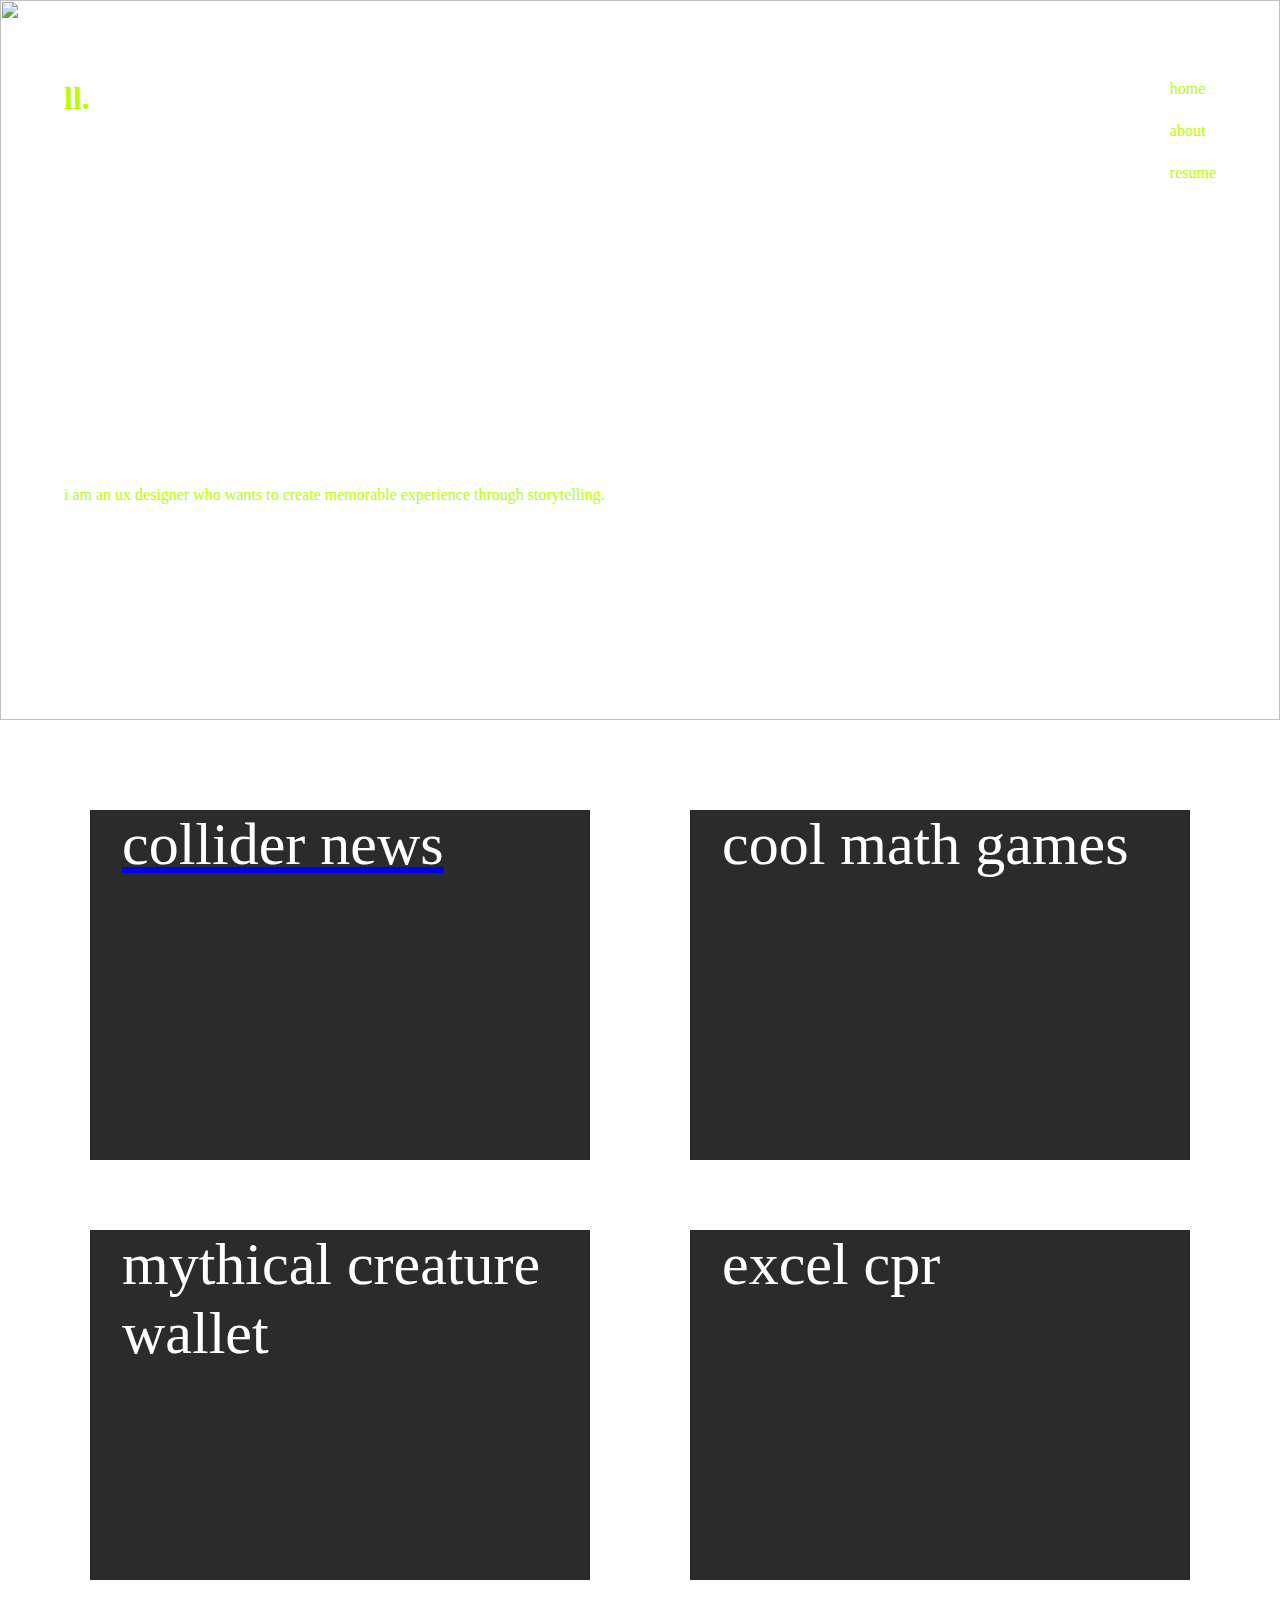
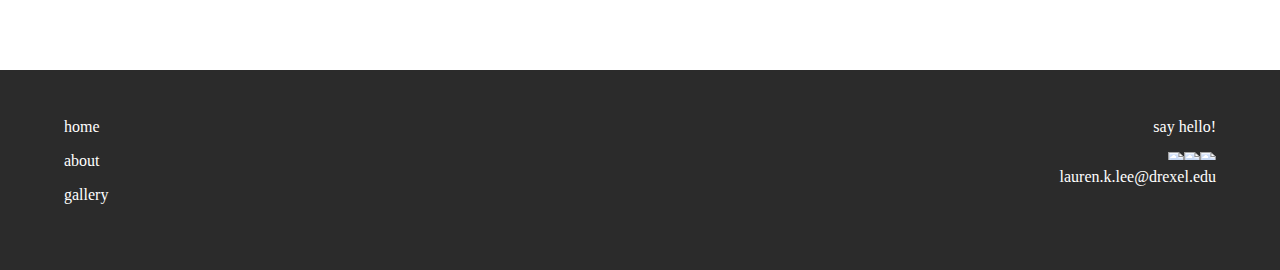
==== index.html @ da5fd1c1 "start menu pages" ====
<!DOCTYPE html>
<html lang="en">
<head>
    <meta charset="UTF-8">
    <meta http-equiv="X-UA-Compatible" content="IE=edge">
    <meta name="viewport" content="width=device-width, initial-scale=1.0">
    <title> IDM 222 Portfolio | Lauren Lee</title>
    <link rel="stylesheet" href="style.css"/>
</head>

<body class="entire">
<img src="images/backgroundimg2.jpg" class="background-img"/>
    <div class="wrapper">
        <div class="top__container">
            <header class="header">
                <h1 class="logo"> <a href="index.html" class="logo--decoration"> ll. </a> </h1>
                    <menu class="menu">
                        <nav class="nav">
                            <ul class="nav__list">
                                <li class="nav__list-item"> <a href="index.html" class="nav__list-item--color ">home</a></li>
                                <li class="nav__list-item"><a href="about.html" class="nav__list-item--color">about</a> </li>
                                <li class="nav__list-item"><a href="resume.html" class="nav__list-item--color">resume</a></li>
                            </ul>
                        </nav>
                    </menu> 
            </header>
            <div class="intro">
                <h1 class="intro__title"> hi, i'm lauren</h1>
                <p class="intro__about"> 
                    i am an ux designer who wants to create memorable experience through storytelling.
                </p>
            </div>
        </div>
        <main>
            <div class="project">
                <ul class="project__list">
                    <li class="project__list-items">
                        <div class="project__list--hover">
                            <a href="collider.html" class="project__list-items--link">
                           <p class="project__list-text">collider news </p> 
                        </a>
                        </div>
                    </li>
                    <li class="project__list-items">
                        <a class="project__list-items--link">
                            <p class="project__list-text">cool math games</p> 
                        </a>
                    </li>
                    <li class="project__list-items">
                        <a class="project__list-items--link">
                            <p class="project__list-text">mythical creature wallet</p> 
                        </a>
                    </li>
                    <li class="project__list-items">
                        <a class="project__list-items--link">
                            <p class="project__list-text">excel cpr</p> 
                        </a>
                    </li>
                </ul>
            </div>
        </main>
    </div>
    <footer>
        <div class="footer__menu">
            <nav class="footer__nav">
                <ul class="footer__nav-list">
                    <li class="footer__list-item footer__nav-list-item"> home</li>
                    <li class="footer__list-item footer__nav-list-item"> about </li>
                    <li class="footer__list-item footer__nav-list-item">gallery</li>
                </ul>
            </nav>
        </div>
        <div class="footer__contact">
            <p class="footer__contact--text footer__hello">Say Hello!</p>
            <ul class="footer__social">
                <li class="footer__list-item footer__list-item-social"><a href="https://instagram.com/laurensfridge" target="_blank" class="social__list-item"><img src="images/icons/instagram.png" class="social__img--size"/> </a></li>
                <li class="footer__list-item footer__list-item-social"><a href="https://tinyurl.com/leelauryoutube" target="_blank" class="social__list-item"> <img src="images/icons/youtube.png" class="social__img--size"/> </a></li>
                <li class="footer__list-item footer__list-item-social"><a href="https://linkedin.com/in/leelaur" target="_blank" class="social__list-item"><img src="images/icons/linkedin.png" class="social__img--size"/></a></li>
            </ul>
            <p class="footer__contact--text"> 
                <a href="mailto:lauren.k.lee@drexel.edu" class="footer__contact--mail">
                  lauren.k.lee@drexel.edu  
                </a> 
            </p>
        </div>
    </footer>
    
</body>
</html>
---- style.css ----
* {
    border: none; 
    box-sizing: border-box;
    margin: 0;
    padding: 0;
    font-family: 'Sora';
    text-transform: lowercase;
}

:root {
    --green: #BAFC00;
    --white: #fff;
    --off-black: #2B2B2B;
    --black: #000;
}

@font-face {
    font-family: 'Sora';
    src: url('fonts/Sora-Regular.woff2') format('woff2'),
        url('fonts/Sora-Regular.woff') format('woff');
    font-weight: normal;
    font-style: normal;
    font-display: swap;
}
@font-face {
    font-family: 'Sora-Bold';
    src: url('fonts/Sora-Bold.woff2') format('woff2'),
        url('fonts/Sora-Bold.woff') format('woff');
    font-weight: bold;
    font-style: normal;
    font-display: swap;
}
@font-face {
    font-family: 'Sora-Medium';
    src: url('fonts/Sora-Medium.woff2') format('woff2'),
        url('fonts/Sora-Medium.woff') format('woff');
    font-weight: 600;
    font-style: normal;
    font-display: swap;
}

.wrapper {
padding: 5rem 5%;
}



/*Everything on the top*/
.background-img {
    width: 100%;
    position: absolute;
    z-index: -100;
    object-fit: cover;
    height:80vh;
}


.top__container {
    display: flex;
    flex-direction: column;
   width: 100%;
   height: 100%;
   color: var(--green);
}

.logo--decoration{ 
    text-decoration: none;
    color:var(--green);
}
/* header= menu,ll.*/
.header { 
    display: flex; 
    width: 100%;
    align-items:flex-start;
    justify-content: space-between;
    
}

.nav__list-item{
    list-style: none;
    padding-bottom: 1.5rem;
}

.nav__list-item--color {
    color: var(--green);
    text-decoration: none;
}


/*hello my name is...*/
.intro {
    display: flex;
    flex-direction: column;
    align-items: flex-start;
    height: 60vh;
    justify-content: center;

}

.intro__title {
    color: white;
}


/*projects*/
.project {
    display: flex;
    justify-content: center;
    margin-top: 2rem;
}

.project__list {
    list-style-type: none;
    display: grid;
    grid-template-columns:500px 500px;
    grid-template-rows: auto auto;
    gap: 10%;
    justify-content: center;
    margin-top: 2rem;
    margin-bottom: 5rem;
    text-decoration: none;
    
}

.project__list-items :hover {
    color: var(--green);
}
.project__list-items {
    display: grid;
    justify-content: flex-start;
    background-color: var(--off-black);
    padding: 0 2rem;
    height:350px;
    width: 100%;
}


.project__list-text {
    /* padding: 1rem 0 0 1rem; */
    color: var(--white);
    font-size: 60px;
    font-family: 'Sora-Bold';
}
@media screen and (max-width: 1100px) {
    .project__list {
        display: flex;
        flex-direction: column;
        gap: 3rem ; 
    }
}
.project__list-item--link {
    width: 100%;
    height:100%
}

.project__heading {
    padding-top: 2rem;
    display: flex;
    flex-direction: column;
    align-items: center;
    justify-content: flex-start;
    text-align: center;
    height: 20vh;
}

.project__heading-img {
    width: 100%;
    position: absolute;
    z-index: -100;
    object-fit: cover;
    filter: grayscale(0.80);
    height: 40vh;

}
/*footer*/
main {
    min-height: 70vh;
  }

footer {
    background-color: var(--off-black);
    display:flex;
    width: 100%;
    height:200px;
    align-items:flex-start;
    justify-content: space-between;
    padding: 3rem 5%;
}

.footer__list-item {
    color: var(--white);
    list-style: none;
}

.footer__nav-list-item {
    padding-bottom:1rem;
}
.footer__contact {
    display: flex;
    flex-direction: column;
   justify-items: flex-end; 
}

.footer__social{
    display: flex;
    flex-direction: row;
   justify-items: center;
   justify-content: flex-end;
}

.social__img--size {
    height: 50%;
}
.social__list-item {
    color: var(--green);
    text-decoration: none;
    display: flex;
    justify-content: flex-end;
}
.footer__list-item-social {
    display: flex;
    justify-content: flex-end;
    color: var(--white);
    list-style: none;
}

.footer__contact--text { 
    color: var(--white);
    align-self: flex-end;
}

.footer__contact--mail { 
    color: var(--white);
    text-decoration: none;
}

.footer__contact--mail:hover { 
    color: var(--green);
    text-decoration: underline;
}
.footer__hello {
    margin-bottom: 1rem;
    size: 10px;
}
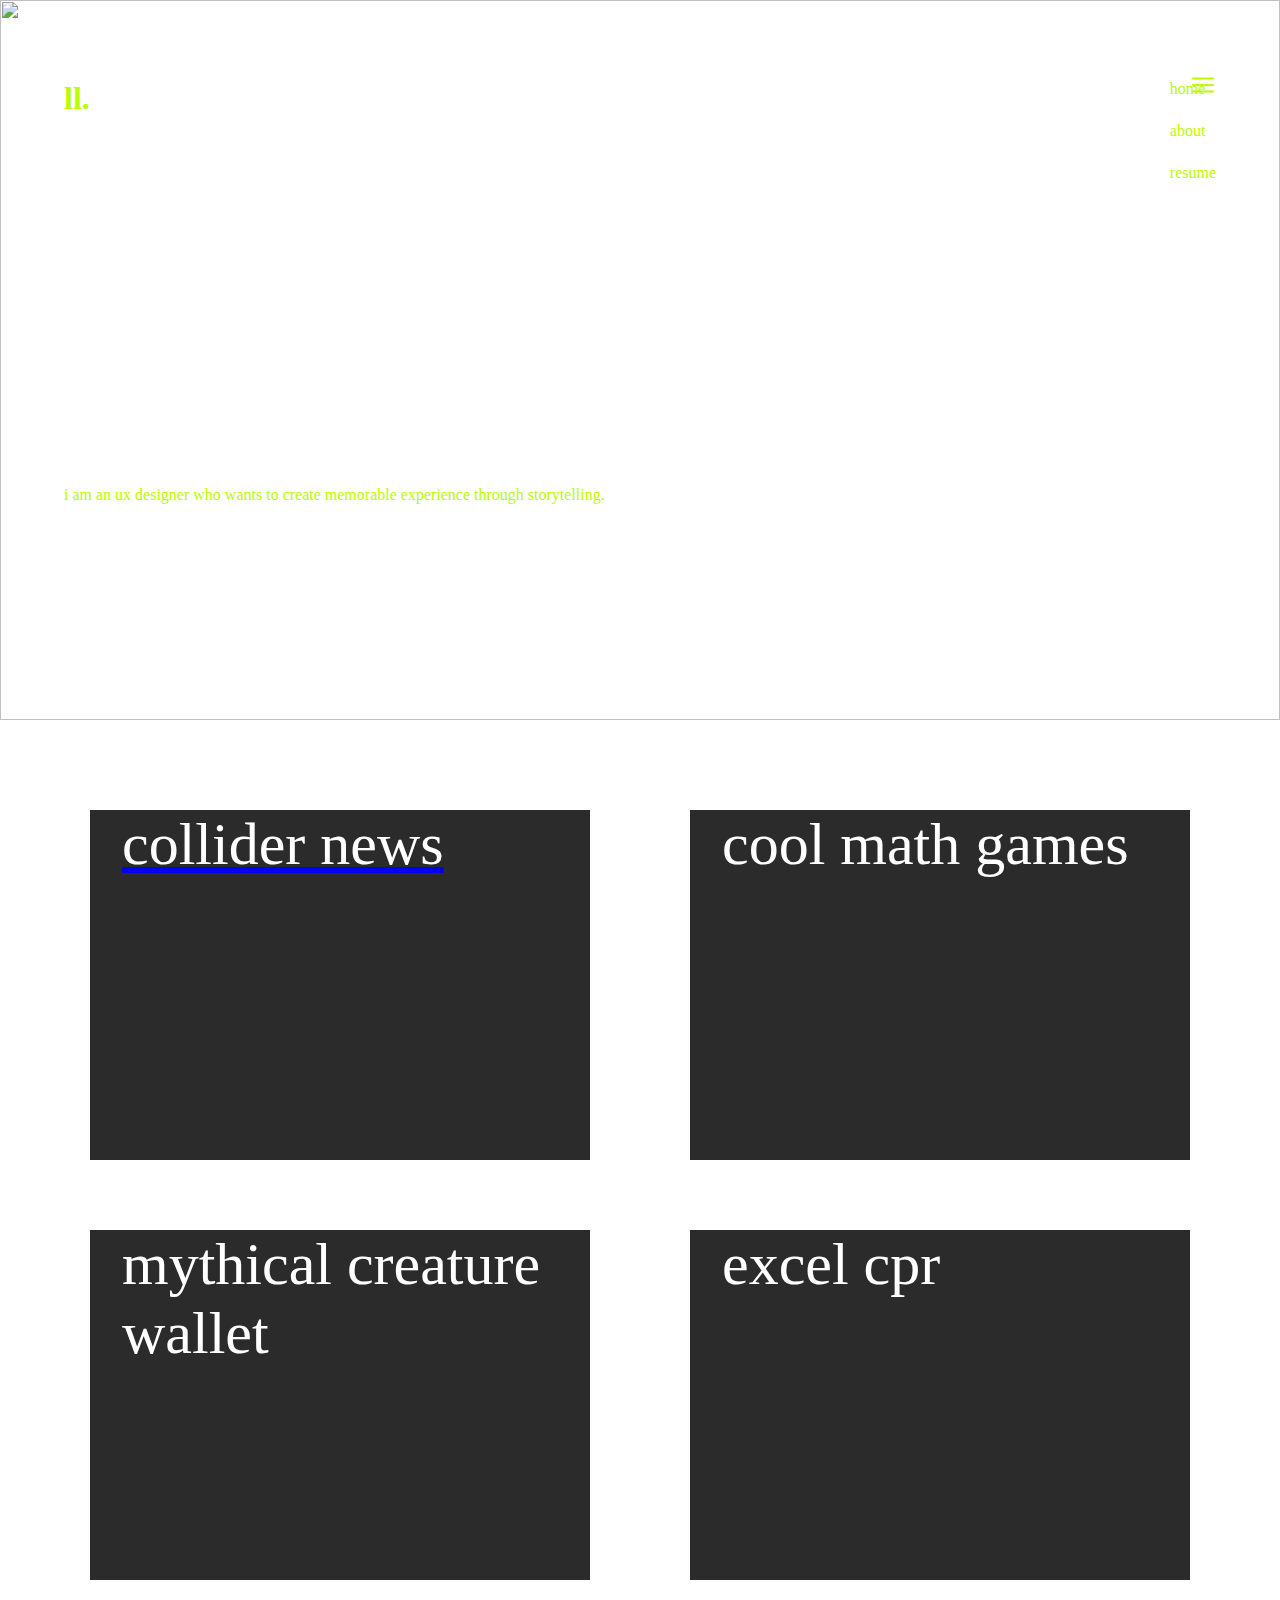
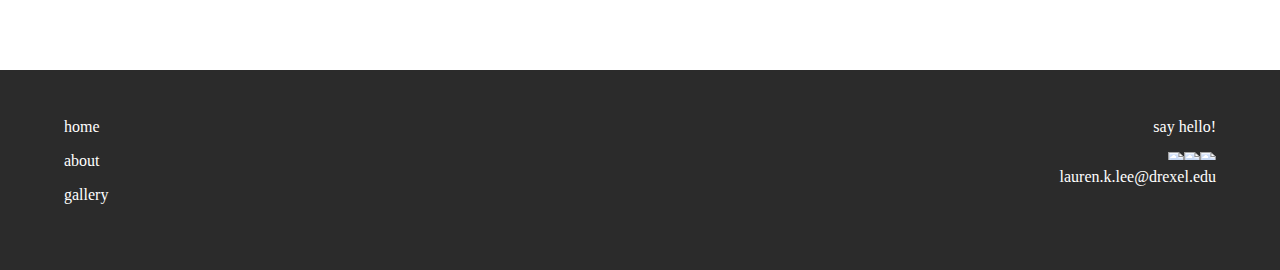
==== commit 6c74c21f: "mobile menu" ====
--- a/index.html
+++ b/index.html
@@ -60,6 +60,18 @@
             </div>
         </main>
     </div>
+    <!--mobile menu-->
+    <div class= "mobile-menu">
+        <img alt="svgImg" src="[data-uri]" class="mobile-menu__icon mobile-menu__icon--open" id="hamburger-open"/>
+        <img alt="svgImg" src="[data-uri]" class="mobile-menu__icon mobile-menu__icon--close" id="hamburger-close"/>
+        <nav class="mobile-nav" id="menu">
+            <ul class="mobile-nav__list">
+                <li class="mobile-nav__list-item"> <a href="index.html" class="nav__list-item--color">home</a></li>
+                <li class="mobile-nav__list-item"><a href="about.html" class="nav__list-item--color">about</a> </li>
+                <li class="mobile-nav__list-item"><a href="resume.html" class="nav__list-item--color">resume</a></li>
+            </ul>
+        </nav>
+    </div>
     <footer>
         <div class="footer__menu">
             <nav class="footer__nav">
@@ -84,6 +96,25 @@
             </p>
         </div>
     </footer>
+</body>
+<script>
+    const openMenu = document.getElementById('hamburger-open');
+    const closedMenu = document.getElementById ('hamburger-close');
+    const menu = document.getElementById('menu');
     
-</body>
+    menu.style.display = 'none';
+    closedMenu.style.display='none';
+
+    openMenu.addEventListener ('click', function () {
+        menu.style.display = 'block';
+        closedMenu.style.display = 'block';
+        openMenu.style.display= 'none';
+    });
+
+    closedMenu.addEventListener ('click', function () {
+        openMenu.style.display= 'block';
+        menu.style.display = 'none';
+    closedMenu.style.display='none';
+    });
+</script>
 </html>--- a/style.css
+++ b/style.css
@@ -85,6 +85,44 @@
     color: var(--green);
     text-decoration: none;
 }
+/*mobile menu navigation*/
+.mobile-menu {
+    display: flex;
+    justify-content: center;
+}
+.mobile-menu__icon--open, .mobile-menu__icon--close  {
+    position: absolute; 
+    top: 0;
+    right: 0;
+    padding: 4.5rem 5% 0 0;
+    width: 90px;
+}
+
+
+/* .mobile-nav{
+    align-items: flex-start;
+} */
+
+.mobile-nav__list {
+    text-align: center;
+   
+}
+
+.mobile-nav__list-item {
+    list-style: none;
+    font-size: 48pt;
+    line-height: 1.5;
+    padding: 10rem 1rem 0;
+}
+
+@media screen and (max-width: 1100px) {
+    .mobile-menu__icon {
+        opacity: 100;
+    }
+    .nav__list-item {
+        opacity: 0;
+    }
+}
 
 
 /*hello my name is...*/
@@ -122,9 +160,7 @@
     
 }
 
-.project__list-items :hover {
-    color: var(--green);
-}
+
 .project__list-items {
     display: grid;
     justify-content: flex-start;
@@ -141,6 +177,10 @@
     font-size: 60px;
     font-family: 'Sora-Bold';
 }
+
+.project__list-items:hover .project__list-text {
+    color: var(--green);
+}
 @media screen and (max-width: 1100px) {
     .project__list {
         display: flex;
@@ -148,6 +188,20 @@
         gap: 3rem ; 
     }
 }
+
+/* 320px -- projects */
+@media screen and (max-width: 320px) {
+    .project__list-items {
+        width: 300px;
+        display: flex;
+        justify-content: center;
+        padding:0 10px;
+    }
+    /* .project__list-text {
+        align-content: center;
+    } */
+    
+}
 .project__list-item--link {
     width: 100%;
     height:100%
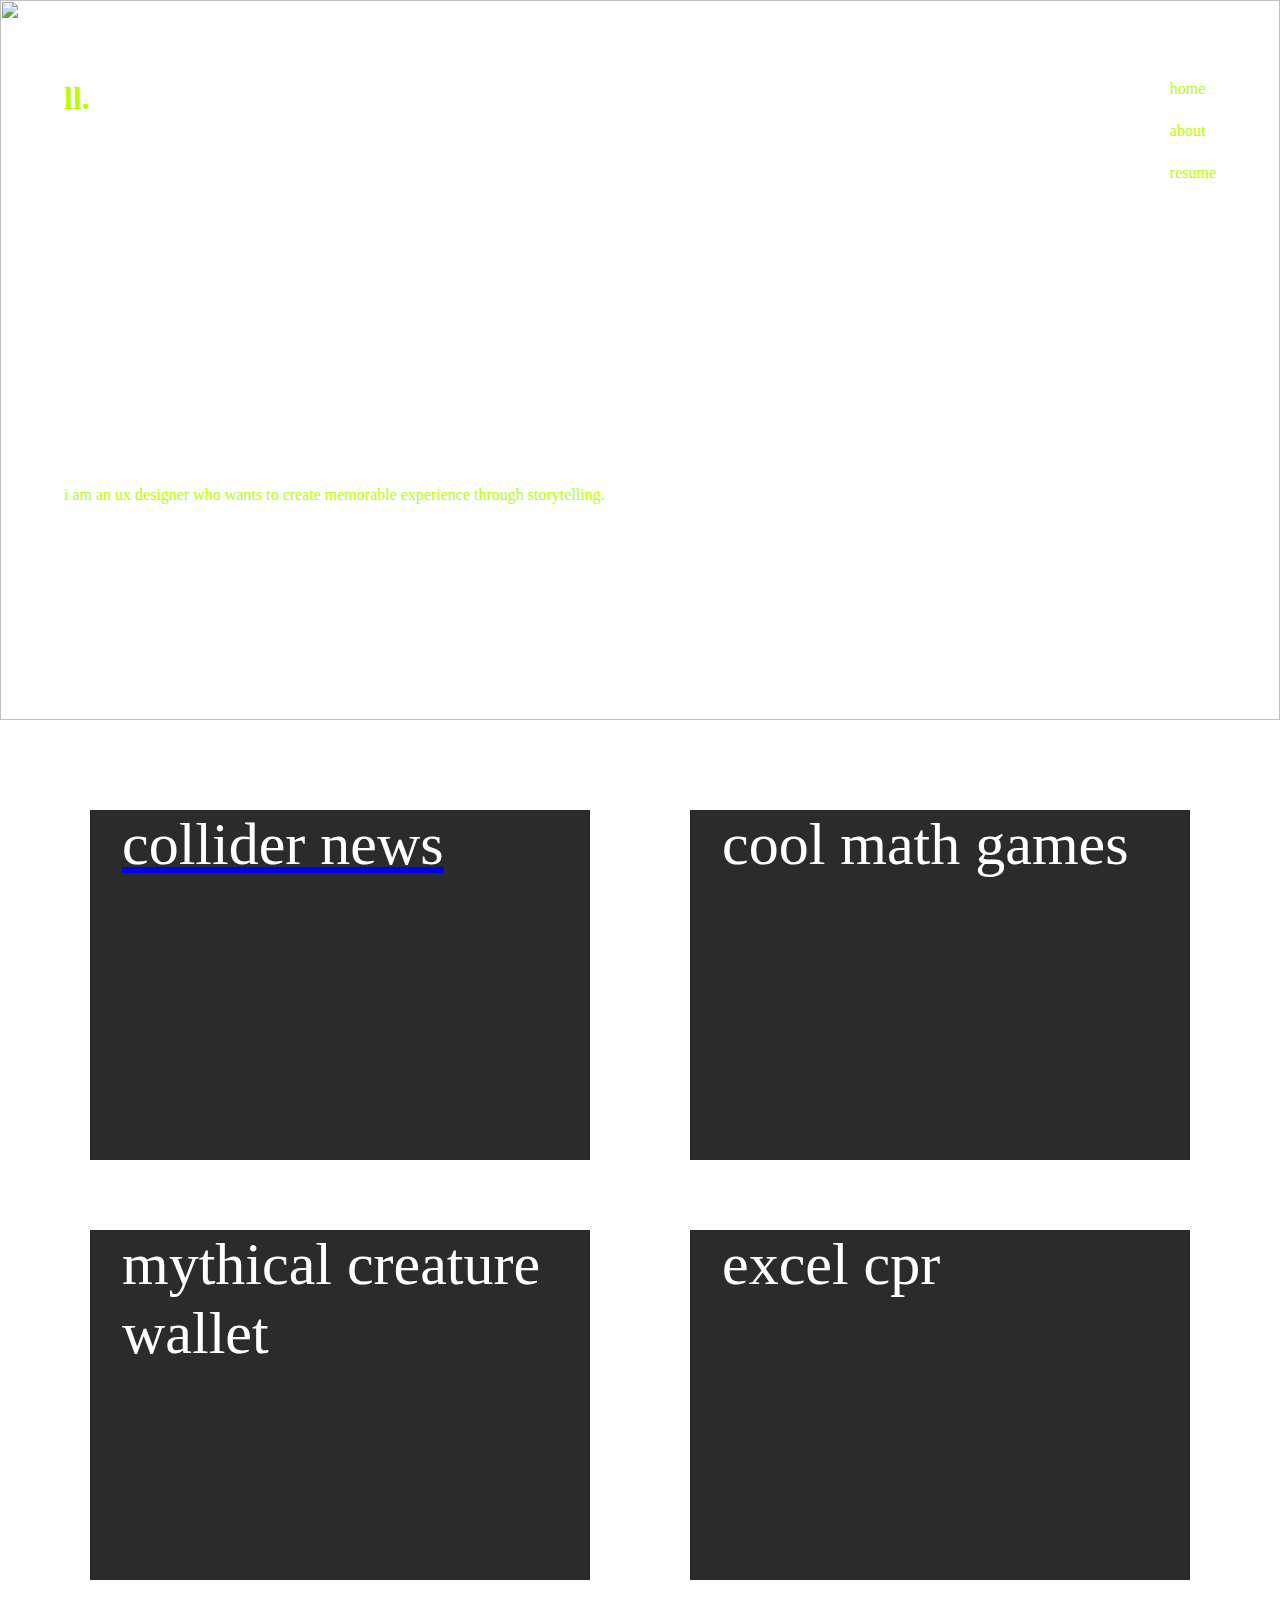
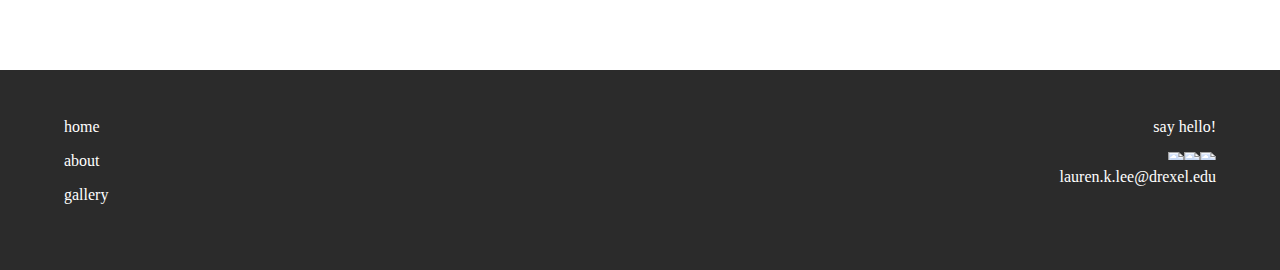
==== commit 3377681c: ":rewind:" ====
--- a/index.html
+++ b/index.html
@@ -60,18 +60,6 @@
             </div>
         </main>
     </div>
-    <!--mobile menu-->
-    <div class= "mobile-menu">
-        <img alt="svgImg" src="[data-uri]" class="mobile-menu__icon mobile-menu__icon--open" id="hamburger-open"/>
-        <img alt="svgImg" src="[data-uri]" class="mobile-menu__icon mobile-menu__icon--close" id="hamburger-close"/>
-        <nav class="mobile-nav" id="menu">
-            <ul class="mobile-nav__list">
-                <li class="mobile-nav__list-item"> <a href="index.html" class="nav__list-item--color">home</a></li>
-                <li class="mobile-nav__list-item"><a href="about.html" class="nav__list-item--color">about</a> </li>
-                <li class="mobile-nav__list-item"><a href="resume.html" class="nav__list-item--color">resume</a></li>
-            </ul>
-        </nav>
-    </div>
     <footer>
         <div class="footer__menu">
             <nav class="footer__nav">
@@ -97,24 +85,5 @@
         </div>
     </footer>
 </body>
-<script>
-    const openMenu = document.getElementById('hamburger-open');
-    const closedMenu = document.getElementById ('hamburger-close');
-    const menu = document.getElementById('menu');
-    
-    menu.style.display = 'none';
-    closedMenu.style.display='none';
-
-    openMenu.addEventListener ('click', function () {
-        menu.style.display = 'block';
-        closedMenu.style.display = 'block';
-        openMenu.style.display= 'none';
-    });
-
-    closedMenu.addEventListener ('click', function () {
-        openMenu.style.display= 'block';
-        menu.style.display = 'none';
-    closedMenu.style.display='none';
-    });
-</script>
+<!-- <script src="main.js"></script> -->
 </html>--- a/style.css
+++ b/style.css
@@ -85,45 +85,6 @@
     color: var(--green);
     text-decoration: none;
 }
-/*mobile menu navigation*/
-.mobile-menu {
-    display: flex;
-    justify-content: center;
-}
-.mobile-menu__icon--open, .mobile-menu__icon--close  {
-    position: absolute; 
-    top: 0;
-    right: 0;
-    padding: 4.5rem 5% 0 0;
-    width: 90px;
-}
-
-
-/* .mobile-nav{
-    align-items: flex-start;
-} */
-
-.mobile-nav__list {
-    text-align: center;
-   
-}
-
-.mobile-nav__list-item {
-    list-style: none;
-    font-size: 48pt;
-    line-height: 1.5;
-    padding: 10rem 1rem 0;
-}
-
-@media screen and (max-width: 1100px) {
-    .mobile-menu__icon {
-        opacity: 100;
-    }
-    .nav__list-item {
-        opacity: 0;
-    }
-}
-
 
 /*hello my name is...*/
 .intro {
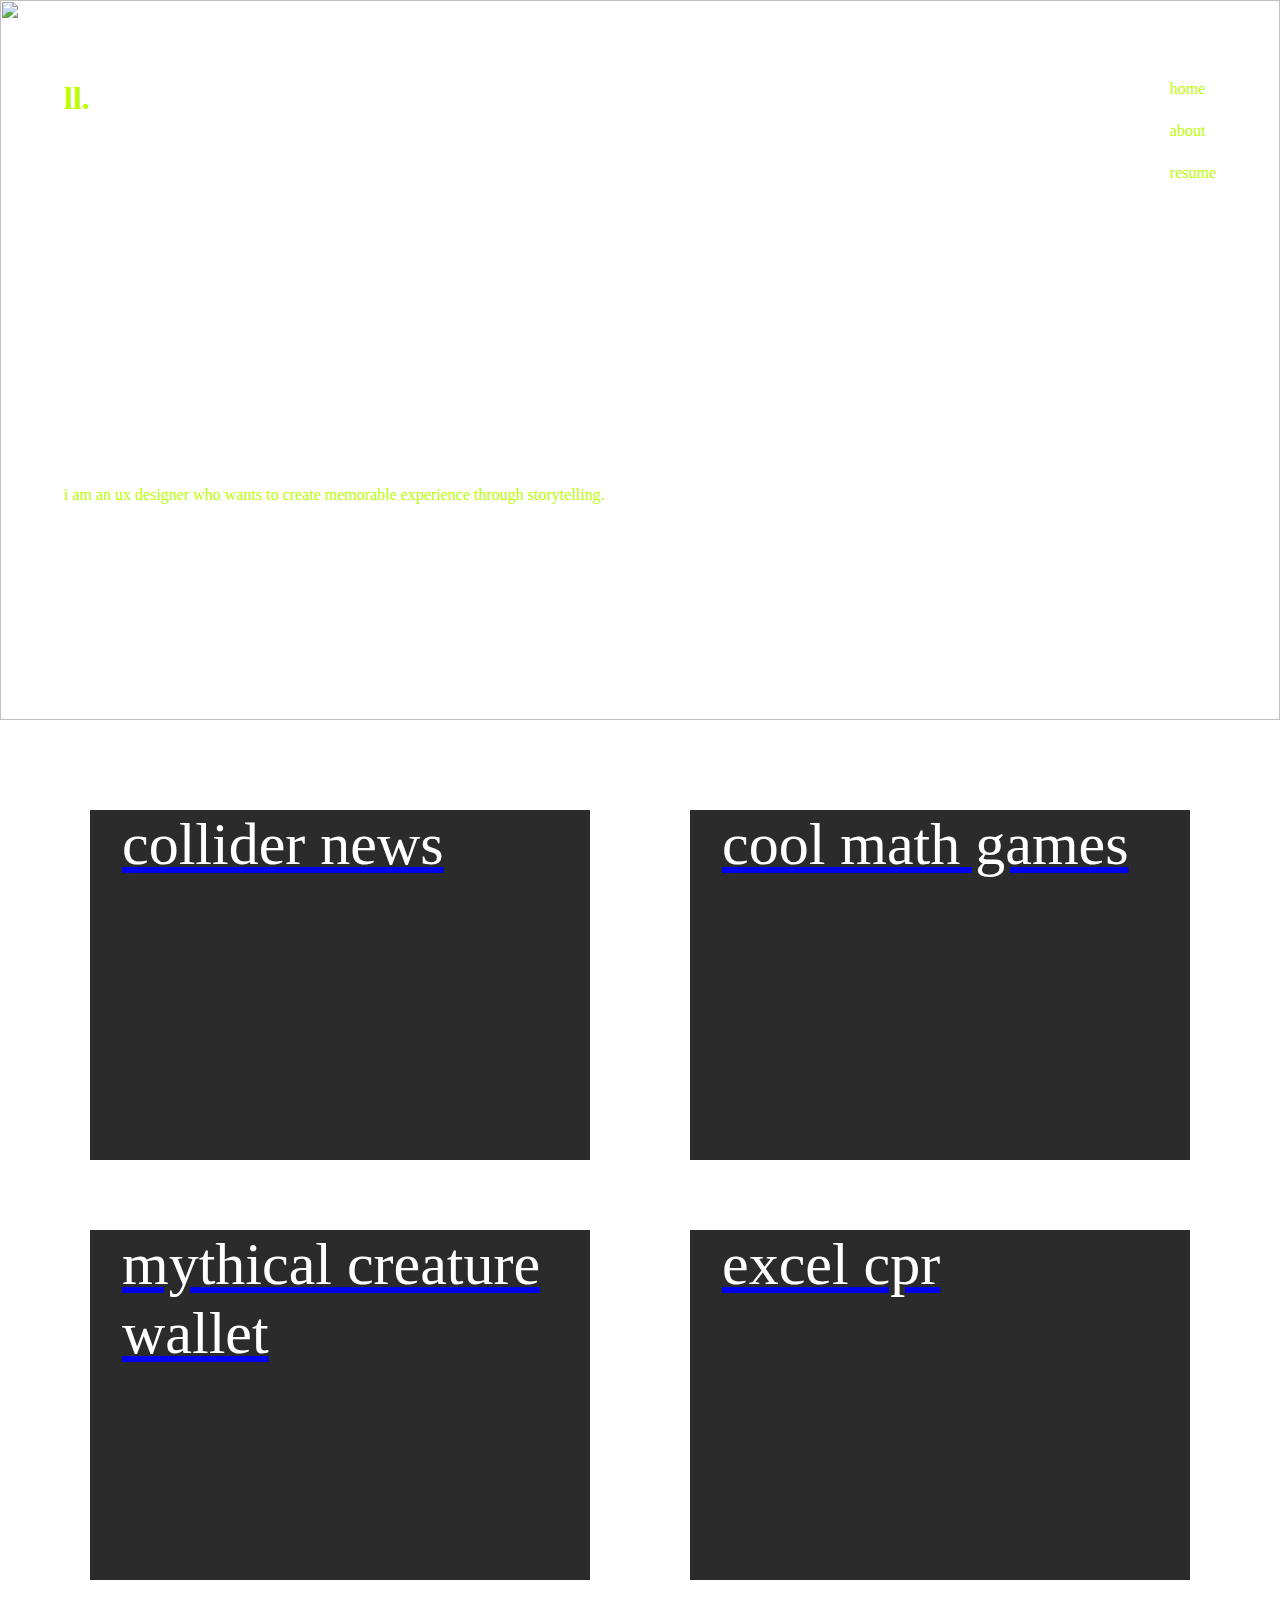
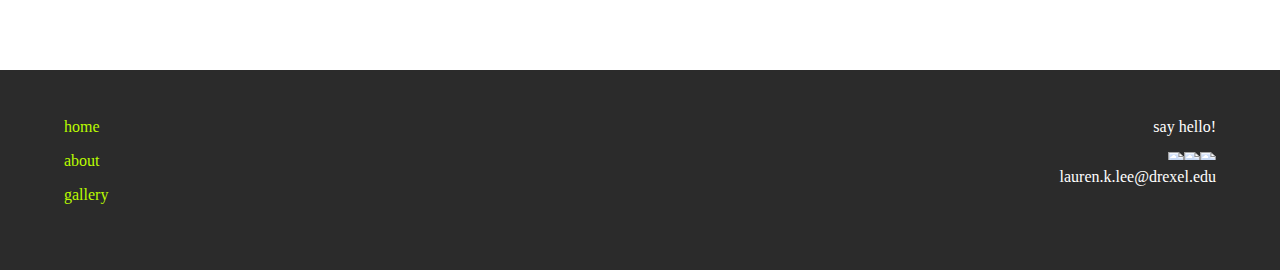
==== commit a1e576dd: "project pages" ====
--- a/index.html
+++ b/index.html
@@ -37,22 +37,22 @@
                     <li class="project__list-items">
                         <div class="project__list--hover">
                             <a href="collider.html" class="project__list-items--link">
-                           <p class="project__list-text">collider news </p> 
-                        </a>
+                                <p class="project__list-text">collider news </p> 
+                            </a>
                         </div>
                     </li>
                     <li class="project__list-items">
-                        <a class="project__list-items--link">
+                        <a href="coolmath.html" class="project__list-items--link">
                             <p class="project__list-text">cool math games</p> 
                         </a>
                     </li>
                     <li class="project__list-items">
-                        <a class="project__list-items--link">
+                        <a href="wallet.html" class="project__list-items--link">
                             <p class="project__list-text">mythical creature wallet</p> 
                         </a>
                     </li>
                     <li class="project__list-items">
-                        <a class="project__list-items--link">
+                        <a href="excel.html" class="project__list-items--link">
                             <p class="project__list-text">excel cpr</p> 
                         </a>
                     </li>
@@ -64,9 +64,9 @@
         <div class="footer__menu">
             <nav class="footer__nav">
                 <ul class="footer__nav-list">
-                    <li class="footer__list-item footer__nav-list-item"> home</li>
-                    <li class="footer__list-item footer__nav-list-item"> about </li>
-                    <li class="footer__list-item footer__nav-list-item">gallery</li>
+                    <li class="footer__list-item footer__nav-list-item"> <a href="index.html" class="nav__list-item--color ">home</a></li>
+                    <li class="footer__list-item footer__nav-list-item"> <a href="about.html" class="nav__list-item--color ">about</a> </li>
+                    <li class="footer__list-item footer__nav-list-item"><a href="gallery.html" class="nav__list-item--color ">gallery</a></li>
                 </ul>
             </nav>
         </div>
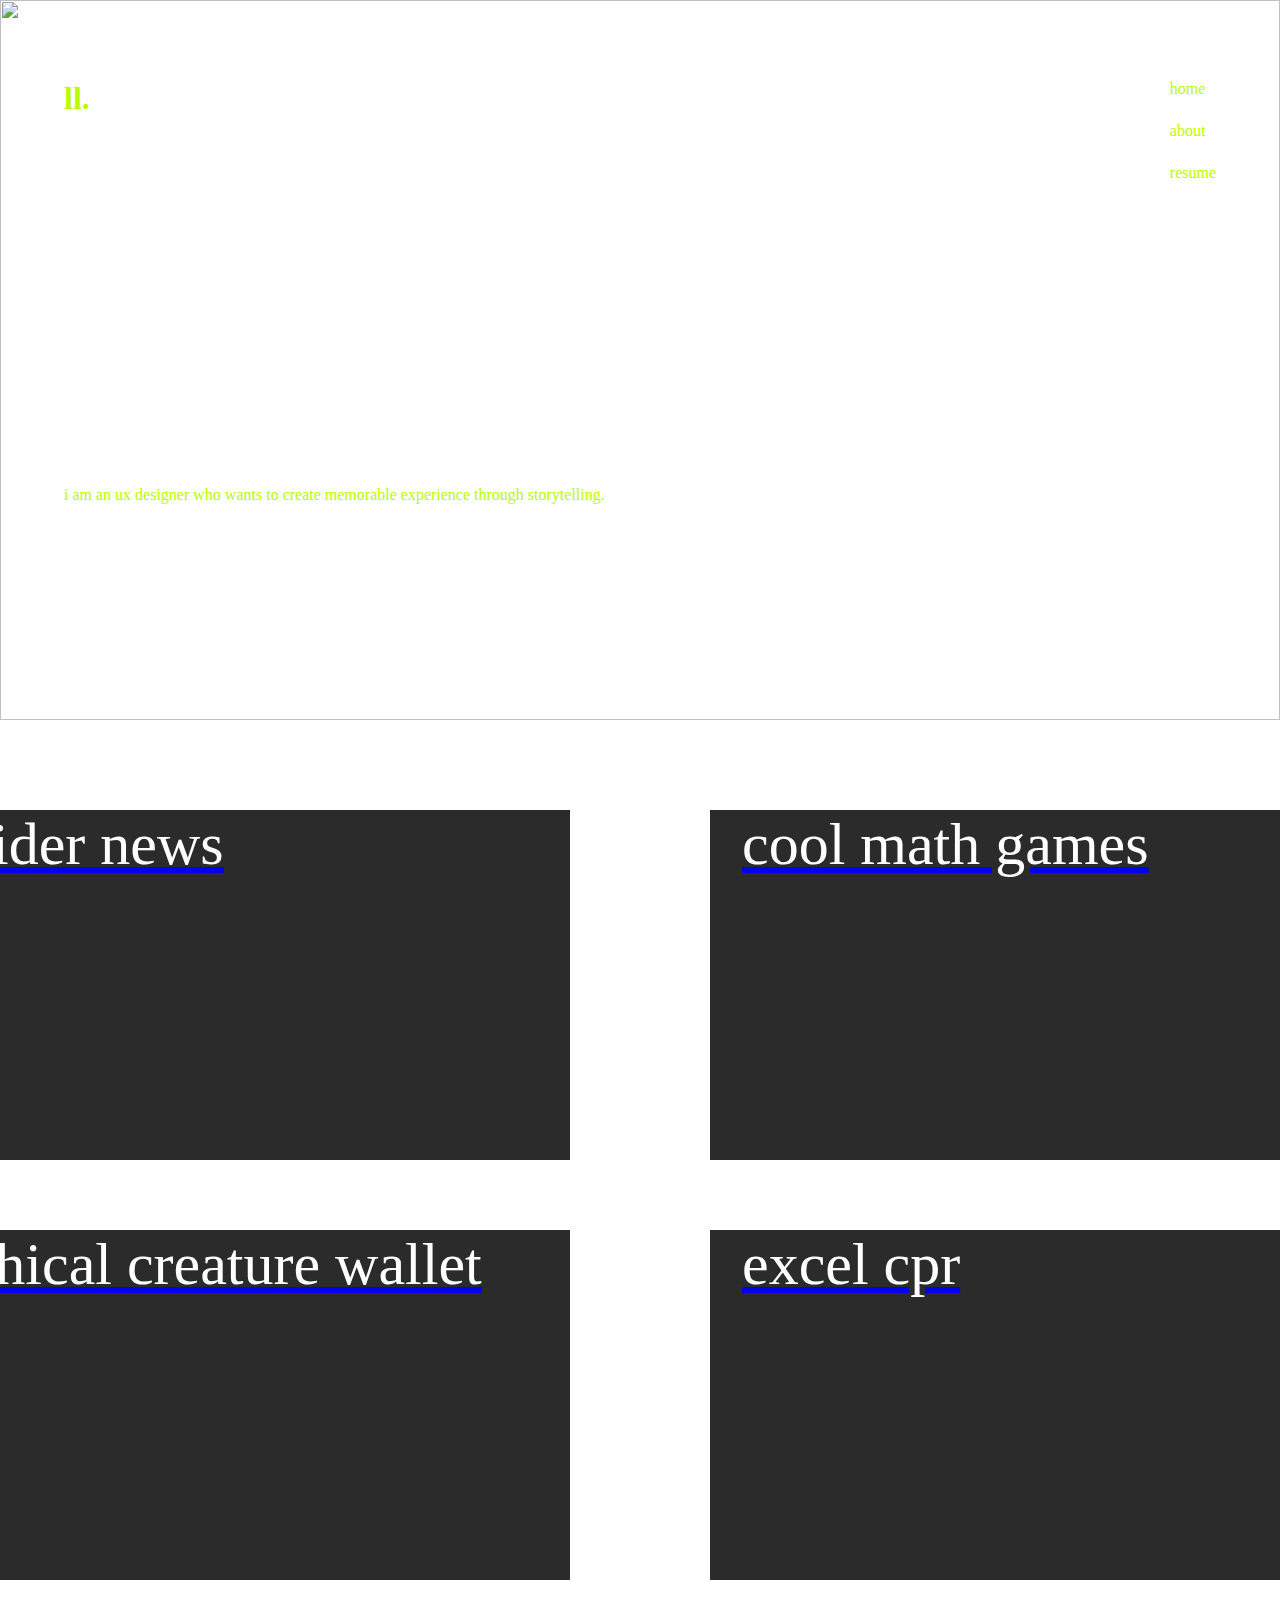
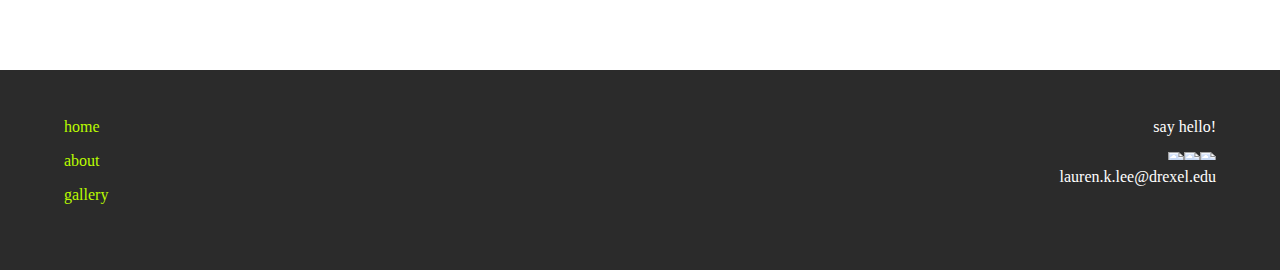
==== commit 6c6620f2: "images (minus cool math)" ====
--- a/index.html
+++ b/index.html
@@ -9,7 +9,7 @@
 </head>
 
 <body class="entire">
-<img src="images/backgroundimg2.jpg" class="background-img"/>
+<img src="images/homeimg.png" class="background-img"/>
     <div class="wrapper">
         <div class="top__container">
             <header class="header">
--- a/style.css
+++ b/style.css
@@ -111,7 +111,7 @@
 .project__list {
     list-style-type: none;
     display: grid;
-    grid-template-columns:500px 500px;
+    grid-template-columns:700px 700px;
     grid-template-rows: auto auto;
     gap: 10%;
     justify-content: center;
@@ -128,7 +128,6 @@
     background-color: var(--off-black);
     padding: 0 2rem;
     height:350px;
-    width: 100%;
 }
 
 
@@ -181,16 +180,22 @@
 .project__heading-img {
     width: 100%;
     position: absolute;
-    z-index: -100;
+    z-index: -200;
     object-fit: cover;
-    filter: grayscale(0.80);
     height: 40vh;
-
-}
+    filter: grayscale(10);
+    transform: scale (0.7);
+    overflow: hidden;
+}
+/* all images for now*/
+.project__img {
+    width: 50px;
+}
+
 /*footer*/
 main {
     min-height: 70vh;
-  }
+}
 
 footer {
     background-color: var(--off-black);
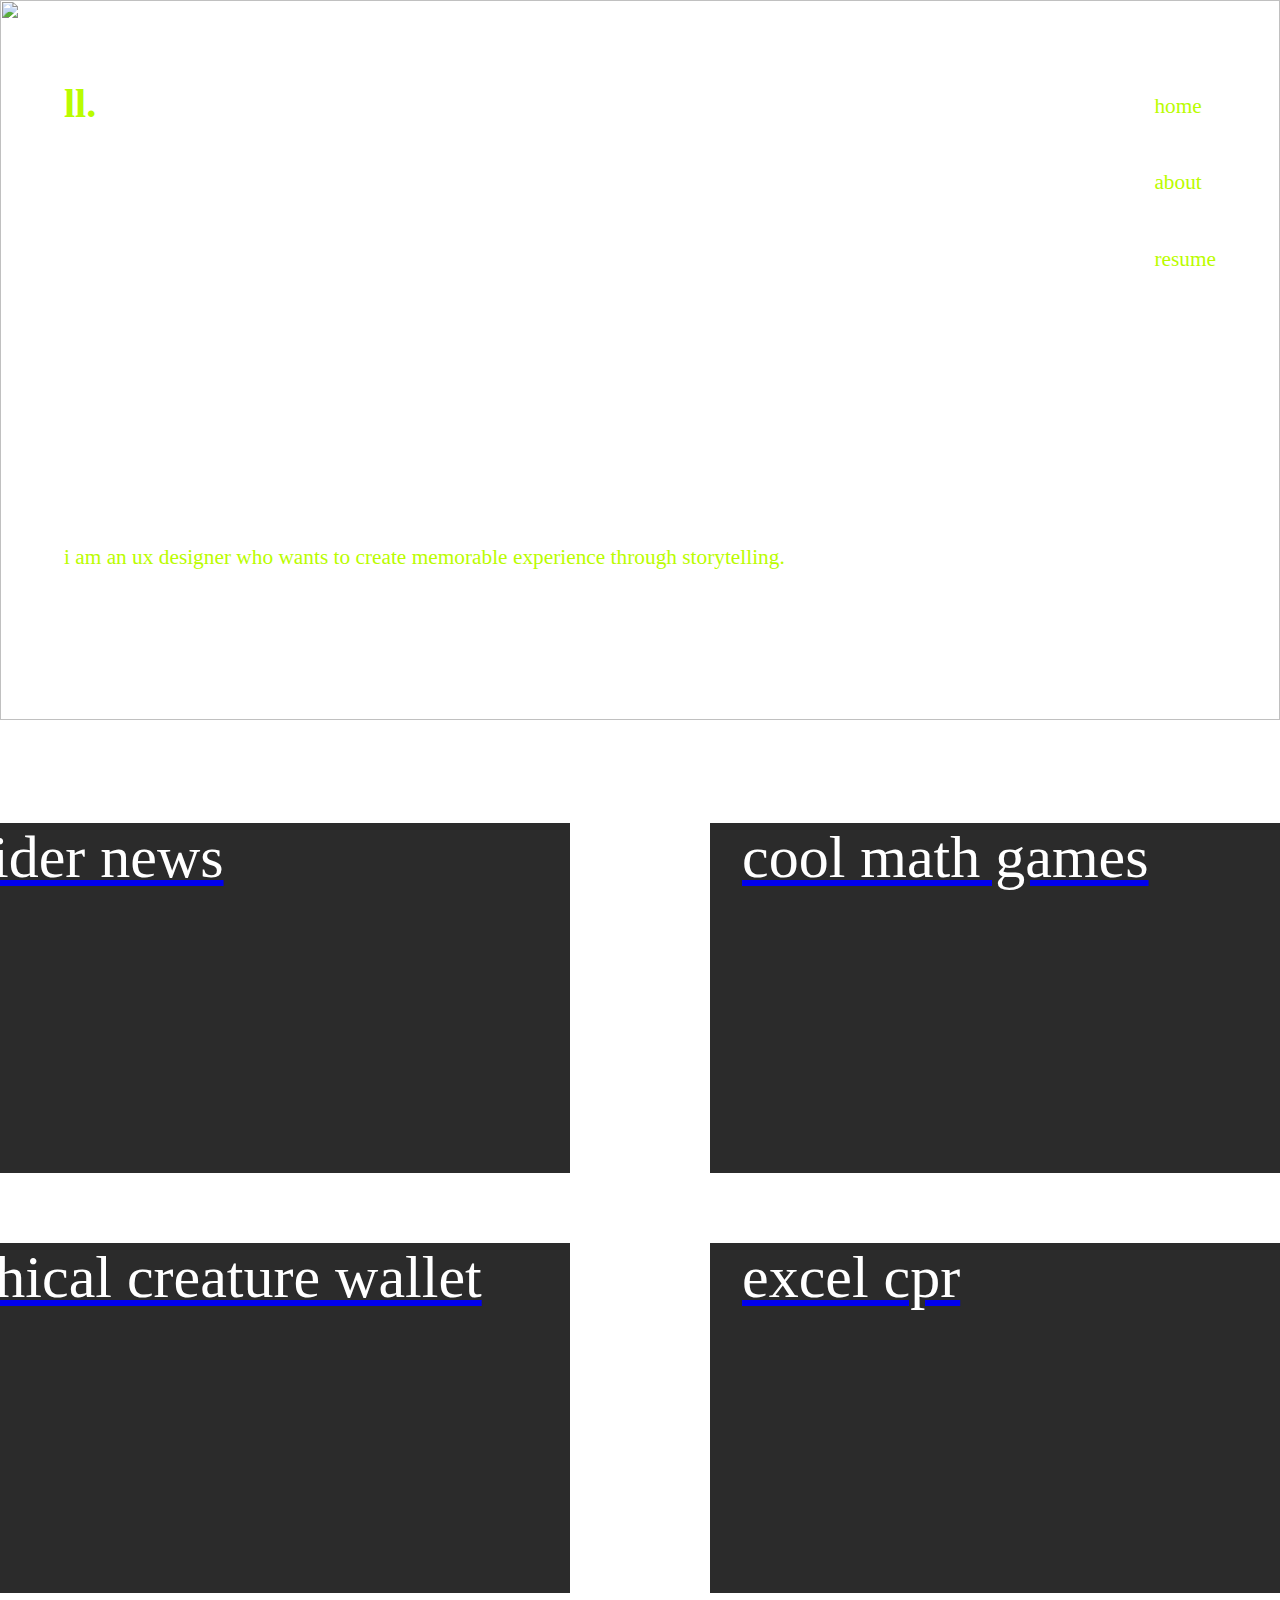
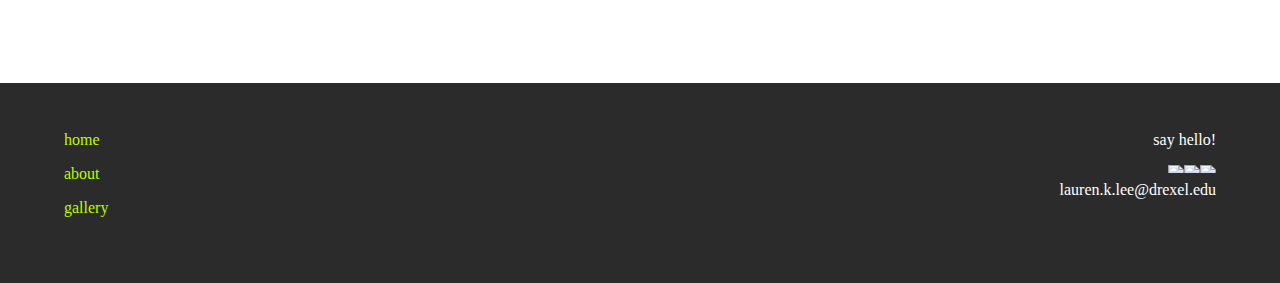
==== commit c7ca2279: ":construction:" ====
--- a/index.html
+++ b/index.html
@@ -35,11 +35,11 @@
             <div class="project">
                 <ul class="project__list">
                     <li class="project__list-items">
-                        <div class="project__list--hover">
-                            <a href="collider.html" class="project__list-items--link">
-                                <p class="project__list-text">collider news </p> 
-                            </a>
-                        </div>
+                            <div class="project__list--hover">
+                                <a href="collider.html" class="project__list-items--link">
+                                    <p class="project__list-text">collider news </p> 
+                                </a>
+                            </div>
                     </li>
                     <li class="project__list-items">
                         <a href="coolmath.html" class="project__list-items--link">
--- a/style.css
+++ b/style.css
@@ -43,8 +43,6 @@
 padding: 5rem 5%;
 }
 
-
-
 /*Everything on the top*/
 .background-img {
     width: 100%;
@@ -66,6 +64,7 @@
 .logo--decoration{ 
     text-decoration: none;
     color:var(--green);
+    font-size: 30pt;
 }
 /* header= menu,ll.*/
 .header { 
@@ -73,12 +72,13 @@
     width: 100%;
     align-items:flex-start;
     justify-content: space-between;
-    
 }
 
 .nav__list-item{
     list-style: none;
     padding-bottom: 1.5rem;
+    font-size: 16pt;
+    line-height: 2.45;
 }
 
 .nav__list-item--color {
@@ -91,13 +91,17 @@
     display: flex;
     flex-direction: column;
     align-items: flex-start;
-    height: 60vh;
+    height: 50vh;
     justify-content: center;
 
 }
 
 .intro__title {
     color: white;
+    font-size: 30pt;
+}
+.intro__about {
+    font-size: 16pt;
 }
 
 
@@ -117,10 +121,8 @@
     justify-content: center;
     margin-top: 2rem;
     margin-bottom: 5rem;
-    text-decoration: none;
-    
-}
-
+    /* text-decoration: none; */
+}
 
 .project__list-items {
     display: grid;
@@ -141,6 +143,8 @@
 .project__list-items:hover .project__list-text {
     color: var(--green);
 }
+
+
 @media screen and (max-width: 1100px) {
     .project__list {
         display: flex;
@@ -163,8 +167,10 @@
     
 }
 .project__list-item--link {
-    width: 100%;
-    height:100%
+    width: 300px;
+    height: 200%;
+    text-decoration: none;
+
 }
 
 .project__heading {
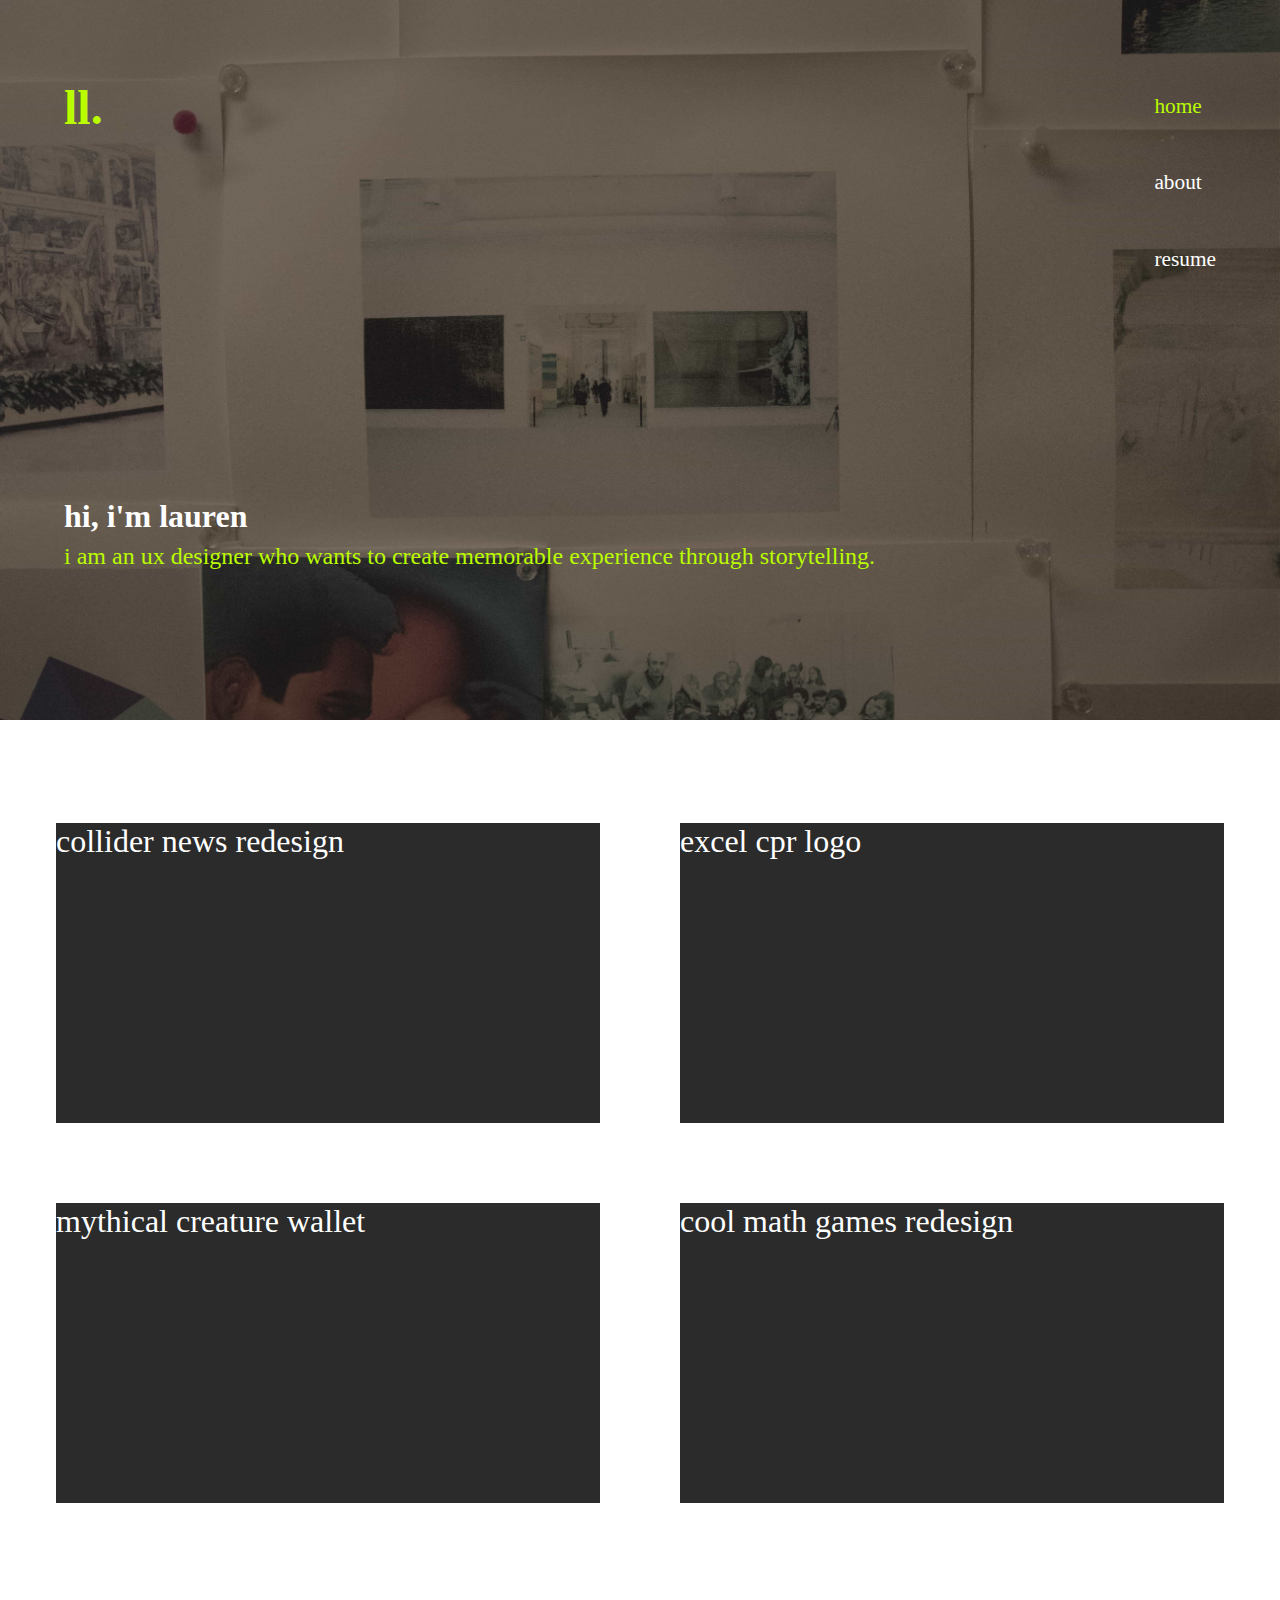
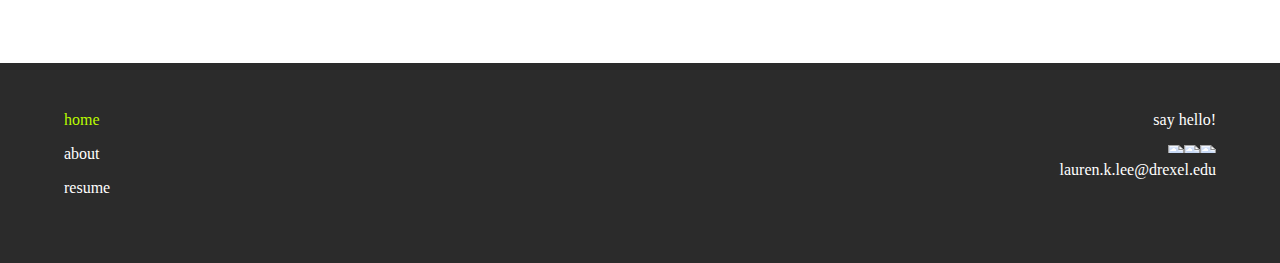
==== commit 261e6a23: "resume" ====
--- a/index.html
+++ b/index.html
@@ -9,7 +9,7 @@
 </head>
 
 <body class="entire">
-<img src="images/homeimg.png" class="background-img"/>
+<img src="images/homeimg.jpg" class="background-img"/>
     <div class="wrapper">
         <div class="top__container">
             <header class="header">
@@ -17,9 +17,9 @@
                     <menu class="menu">
                         <nav class="nav">
                             <ul class="nav__list">
-                                <li class="nav__list-item"> <a href="index.html" class="nav__list-item--color ">home</a></li>
-                                <li class="nav__list-item"><a href="about.html" class="nav__list-item--color">about</a> </li>
-                                <li class="nav__list-item"><a href="resume.html" class="nav__list-item--color">resume</a></li>
+                                <li class="nav__list-item"> <a href="index.html" class="nav__list-item--color" style= "color:#BAFC00">home</a></li>
+                                <li class="nav__list-item"><a href="about.html" class="nav__list-item--color" id="about">about</a> </li>
+                                <li class="nav__list-item"><a href="resume.html" class="nav__list-item--color" id="resume">resume</a></li>
                             </ul>
                         </nav>
                     </menu> 
@@ -31,32 +31,30 @@
                 </p>
             </div>
         </div>
-        <main>
-            <div class="project">
-                <ul class="project__list">
-                    <li class="project__list-items">
-                            <div class="project__list--hover">
-                                <a href="collider.html" class="project__list-items--link">
-                                    <p class="project__list-text">collider news </p> 
-                                </a>
+        <main >
+            <div class="project-home">
+                <div class="project-home__grid">
+                        <a href="collider.html" class="project-home__card--link project-home__card project-home__card--collider">
+                            <div class="project-home__card--hover">
+                                <p class="project-home__card-text">collider news redesign </p> 
                             </div>
-                    </li>
-                    <li class="project__list-items">
-                        <a href="coolmath.html" class="project__list-items--link">
-                            <p class="project__list-text">cool math games</p> 
                         </a>
-                    </li>
-                    <li class="project__list-items">
-                        <a href="wallet.html" class="project__list-items--link">
-                            <p class="project__list-text">mythical creature wallet</p> 
+                        <a href="excel.html" class="project-home__card--link project-home__card project-home__card--excel">
+                            <div class="project-home__card--hover">
+                                <p class="project-home__card-text"> excel cpr logo </p> 
+                            </div>
                         </a>
-                    </li>
-                    <li class="project__list-items">
-                        <a href="excel.html" class="project__list-items--link">
-                            <p class="project__list-text">excel cpr</p> 
+                        <a href="wallet.html" class="project-home__card--link project-home__card project-home__card--wallet">
+                            <div class="project-home__card--hover">
+                                <p class="project-home__card-text"> mythical creature wallet </p> 
+                            </div>
                         </a>
-                    </li>
-                </ul>
+                        <a href="coolmath.html" class="project-home__card--link project-home__card project-home__card--coolmath">
+                            <div class="project-home__card--hover">
+                                <p class="project-home__card-text"> cool math games redesign </p> 
+                            </div>
+                        </a>
+                </div>
             </div>
         </main>
     </div>
@@ -64,9 +62,9 @@
         <div class="footer__menu">
             <nav class="footer__nav">
                 <ul class="footer__nav-list">
-                    <li class="footer__list-item footer__nav-list-item"> <a href="index.html" class="nav__list-item--color ">home</a></li>
+                    <li class="footer__list-item footer__nav-list-item"> <a href="index.html" class="nav__list-item--color " style="color:#BAFC00">home</a></li>
                     <li class="footer__list-item footer__nav-list-item"> <a href="about.html" class="nav__list-item--color ">about</a> </li>
-                    <li class="footer__list-item footer__nav-list-item"><a href="gallery.html" class="nav__list-item--color ">gallery</a></li>
+                    <li class="footer__list-item footer__nav-list-item"><a href="resume.html" class="nav__list-item--color ">resume</a></li>
                 </ul>
             </nav>
         </div>
--- a/style.css
+++ b/style.css
@@ -43,6 +43,16 @@
 padding: 5rem 5%;
 }
 
+/*font-sizes*/
+h3 {
+    font-size: 24px;
+}
+h4 {
+    font-size: 20px;
+}
+h5 {
+    font-size: 18px;;
+}
 /*Everything on the top*/
 .background-img {
     width: 100%;
@@ -64,7 +74,8 @@
 .logo--decoration{ 
     text-decoration: none;
     color:var(--green);
-    font-size: 30pt;
+    font-size: 3rem;
+    font-family: 'Sora-Bold';
 }
 /* header= menu,ll.*/
 .header { 
@@ -82,7 +93,7 @@
 }
 
 .nav__list-item--color {
-    color: var(--green);
+    color: var(--white);
     text-decoration: none;
 }
 
@@ -98,64 +109,87 @@
 
 .intro__title {
     color: white;
-    font-size: 30pt;
+    font-size: 3;
+    margin-bottom: 0.5rem;
+    font-family: 'Sora-Medium';
 }
 .intro__about {
-    font-size: 16pt;
-}
-
-
-/*projects*/
-.project {
+    font-size: 1.5rem;
+}
+
+
+/*projects HOME*/
+.project-home {
     display: flex;
     justify-content: center;
     margin-top: 2rem;
-}
-
-.project__list {
-    list-style-type: none;
+    margin: 2rem 2rem 0;
+}
+
+
+.project-home__grid {
     display: grid;
-    grid-template-columns:700px 700px;
-    grid-template-rows: auto auto;
-    gap: 10%;
+    grid-template-columns: 50% 50%;
+    grid-template-rows: 300px 300px;
+    gap: 5rem;
     justify-content: center;
     margin-top: 2rem;
     margin-bottom: 5rem;
+    width: 100%;
+    transition-timing-function: 1s ease-in-out;
     /* text-decoration: none; */
 }
 
-.project__list-items {
-    display: grid;
-    justify-content: flex-start;
+.project-home__card {
     background-color: var(--off-black);
-    padding: 0 2rem;
-    height:350px;
-}
-
-
-.project__list-text {
+    min-height: 300px;
+}
+.project-home__card-text {
     /* padding: 1rem 0 0 1rem; */
     color: var(--white);
-    font-size: 60px;
+    font-size: 32px;
     font-family: 'Sora-Bold';
 }
 
-.project__list-items:hover .project__list-text {
+.project-home__card--link {
+   text-decoration: none;
+    
+}
+
+.project-home__card:hover .project-home__card-text {
     color: var(--green);
 }
-
-
+.project-home__card:hover {
+    transform: scale(1.1);
+    box-shadow: 0 0 10px rgba(0, 0, 0, 0);
+}
+.project-home__card--collider:hover {
+    background-image: url("images/collider/colliderthumb.png");
+    background-size: 500px 400px;
+}
+.project-home__card--excel:hover {
+    background-image: url("images/excel/excelthumb.png");
+    background-size: 500px 400px;
+}
+.project-home__card--wallet:hover {
+    background-image: url("images/wallet/walletthumb.png");
+    background-size: 500px 400px;
+}
+.project-home__card--coolmath:hover {
+    background-image: url("images/coolmath/coolmaththumb.png");
+    background-size: 500px 400px;
+}
 @media screen and (max-width: 1100px) {
-    .project__list {
-        display: flex;
-        flex-direction: column;
-        gap: 3rem ; 
+    .project-home__grid {
+        display: grid;
+        grid-template-columns: 1fr;
+        /* grid-row: 1fr 1fr 1fr 1fr; */
     }
 }
 
 /* 320px -- projects */
 @media screen and (max-width: 320px) {
-    .project__list-items {
+    .project-home__card {
         width: 300px;
         display: flex;
         justify-content: center;
@@ -166,13 +200,14 @@
     } */
     
 }
-.project__list-item--link {
-    width: 300px;
-    height: 200%;
-    text-decoration: none;
-
-}
-
+
+/* Projects PAGES */
+.project-wrapper{
+    max-width: 900px;
+    padding-top: 2rem;
+    margin: 0 auto;
+    line-height: 1.5;
+}
 .project__heading {
     padding-top: 2rem;
     display: flex;
@@ -182,22 +217,149 @@
     text-align: center;
     height: 20vh;
 }
+.project__title {
+    font-size: 32px;
+}
+.project__about {
+    margin: 1rem;
+    font-size: 20px;
+}
 
 .project__heading-img {
     width: 100%;
     position: absolute;
     z-index: -200;
     object-fit: cover;
-    height: 40vh;
+    height: 50vh;
     filter: grayscale(10);
     transform: scale (0.7);
     overflow: hidden;
 }
 /* all images for now*/
 .project__img {
-    width: 50px;
-}
-
+    max-width: 100%;
+}
+
+.project__img--margin {
+    margin-top: 1rem;
+}
+
+@media screen and (max-width: 320px) {
+    .project-wrapper {
+        max-width: 300px;
+    }   
+}
+
+.project__section{
+    align-content: center;
+    margin: 3rem 0;
+}
+
+.project__list {
+    padding-left:3rem;
+    line-height: 2;
+}
+.project__text {
+    font-size: 18px;
+}
+.text--bold {
+    font-family: 'Sora-Bold';
+    margin-bottom: 1.5rem;
+}
+
+
+/* resume*/
+.resume {
+    margin-top: 2rem;
+}
+.resume__name {
+    font-size: 28px;
+    /* text-align: center; */
+}
+.resume__paper {
+    display: flex;
+    flex-direction: column;
+    max-width: 1200px;
+    margin: 0 auto;
+}
+.resume__top {
+    text-align: center;
+}
+
+mark {
+    background-color: var(--green);
+    color: var(--black);
+}
+.resume__contact {
+    margin-top: 1rem;
+    /* text-align: center; */
+}
+.resume__contact--mail-black {
+    color: var(--black);
+    text-decoration: none;
+}
+
+.line {
+    display: block;
+    width:100%;
+    margin-top: 1rem;
+    border-bottom: 1px solid;
+}
+
+.resume__section { 
+    margin: 2rem 0;
+    display: grid;
+    grid-template-columns: 1fr 1fr;
+    grid-template-rows: auto;
+    align-content: center;
+    line-height: 1.5;
+    /* display: flex;
+    justify-content: space-between;
+    flex-wrap: wrap;
+    margin: 2rem 0; */
+}
+.resume__content{
+    align-content: flex-start;
+    justify-content: flex-end;
+
+}
+.resume__section-title {
+    margin-bottom: 1.5rem;
+}
+.resume__content--space {
+    margin-bottom: 1.5rem;
+}
+
+.resume__content-list-item {
+    margin-left: 2rem;
+}
+
+
+
+@media screen and (max-width: 1100px) {
+    .resume__section {
+        display: flex;
+        flex-direction: column;
+    }
+}
+.resume__btn {
+    background-color: var(--green);
+    border: solid 1px;
+    padding: 15px 32px;
+    display: block;
+    margin: 0 auto;
+}
+.resume__btn:hover {
+    box-shadow: 0 3px 10px rgb(0 0 0 / 0.2);
+    color: var(--off-black) 1;
+}
+.resume__btn--deco {
+    text-decoration: none;
+    color: var(--off-black);
+}
+.resume__btn--space {
+    margin: 2rem 0;
+}
 /*footer*/
 main {
     min-height: 70vh;
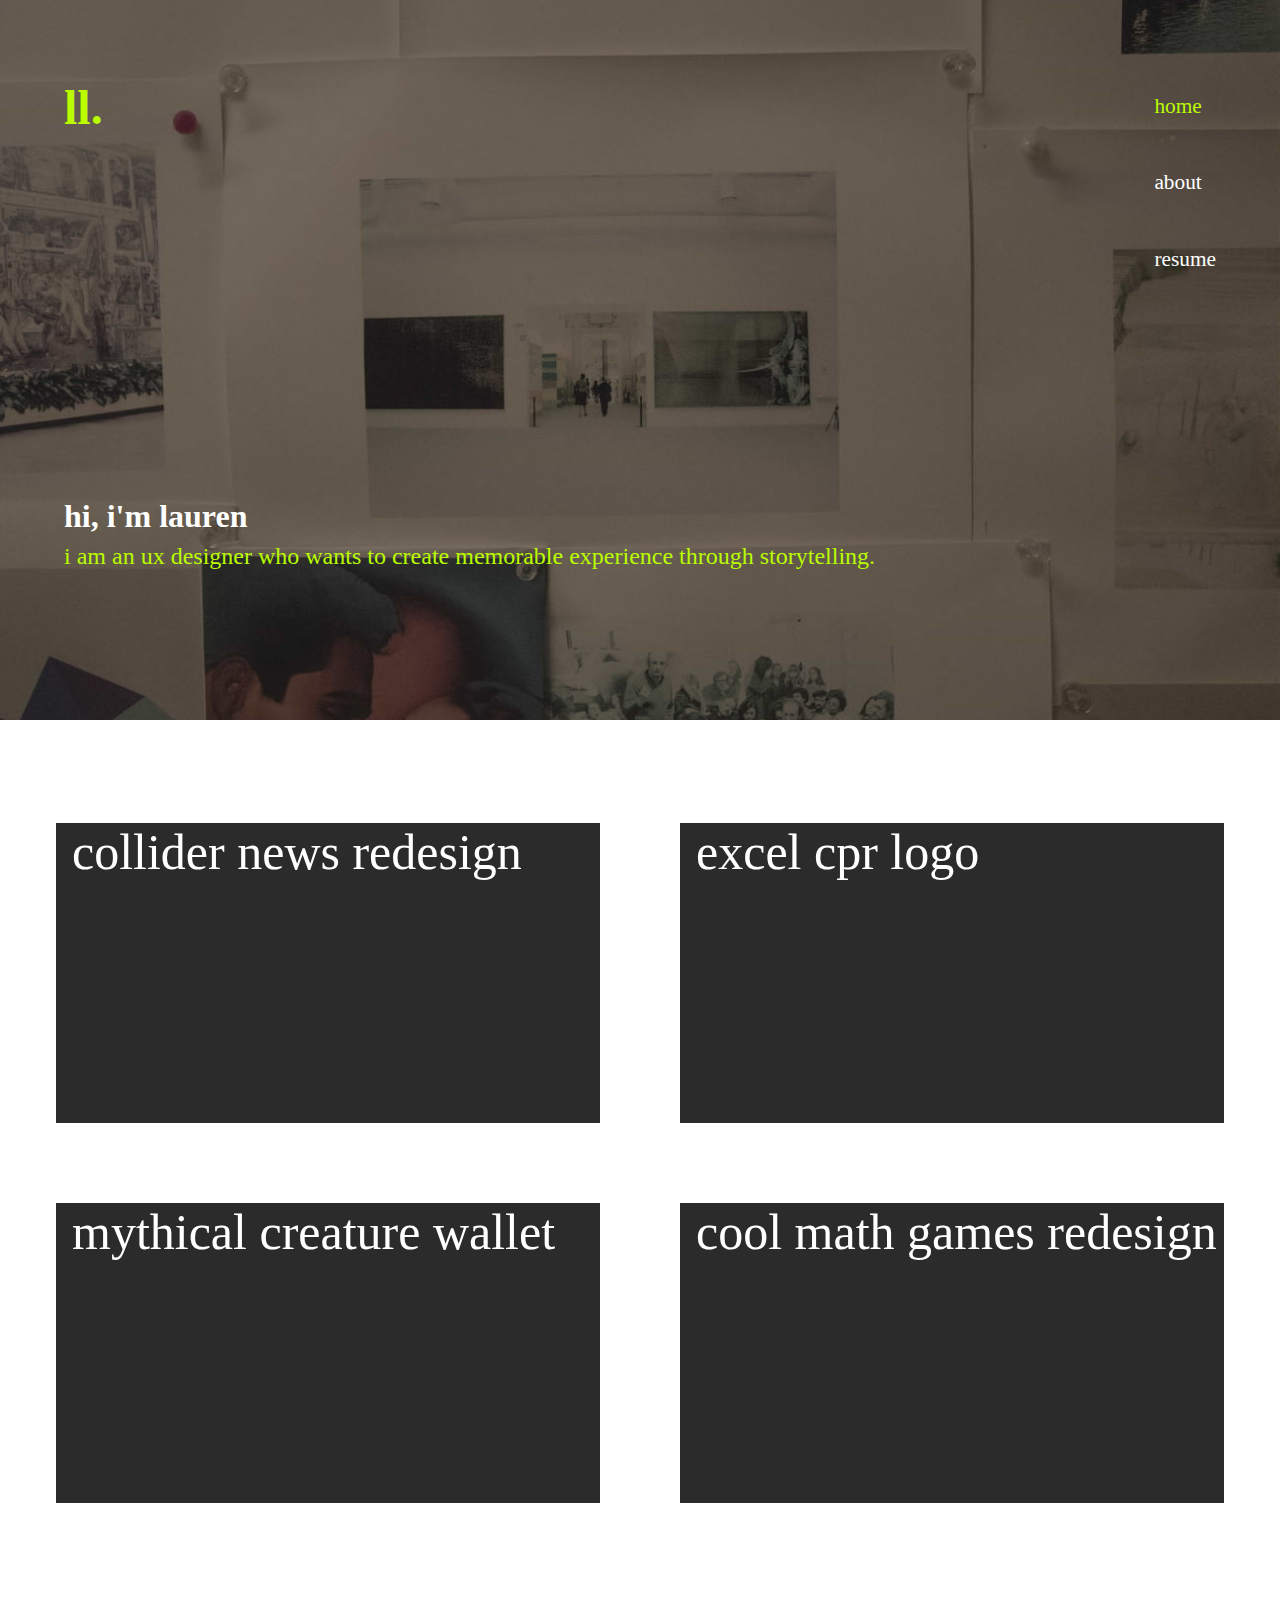
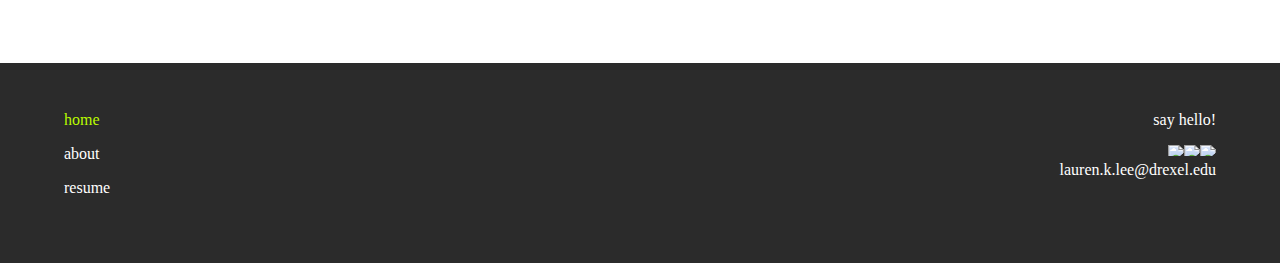
==== commit 41178497: ":smile:" ====
--- a/index.html
+++ b/index.html
@@ -24,7 +24,7 @@
                         </nav>
                     </menu> 
             </header>
-            <div class="intro">
+            <div class="intro slide-in">
                 <h1 class="intro__title"> hi, i'm lauren</h1>
                 <p class="intro__about"> 
                     i am an ux designer who wants to create memorable experience through storytelling.
--- a/style.css
+++ b/style.css
@@ -136,7 +136,6 @@
     margin-top: 2rem;
     margin-bottom: 5rem;
     width: 100%;
-    transition-timing-function: 1s ease-in-out;
     /* text-decoration: none; */
 }
 
@@ -147,8 +146,9 @@
 .project-home__card-text {
     /* padding: 1rem 0 0 1rem; */
     color: var(--white);
-    font-size: 32px;
+    font-size: 50px;
     font-family: 'Sora-Bold';
+    padding-left: 1rem;
 }
 
 .project-home__card--link {
@@ -161,23 +161,24 @@
 }
 .project-home__card:hover {
     transform: scale(1.1);
-    box-shadow: 0 0 10px rgba(0, 0, 0, 0);
+    transition-timing-function: ease-in-out;
+    box-shadow: 0 3px 10px rgb(0 0 0 / 0.2);
 }
 .project-home__card--collider:hover {
-    background-image: url("images/collider/colliderthumb.png");
-    background-size: 500px 400px;
+    background-image: url("images/collider/colliderthumb.jpg");
+    background-size: 800px 600px;
 }
 .project-home__card--excel:hover {
-    background-image: url("images/excel/excelthumb.png");
-    background-size: 500px 400px;
+    background-image: url("images/excel/excelthumb.jpg");
+    background-size: 800px 600px;
 }
 .project-home__card--wallet:hover {
-    background-image: url("images/wallet/walletthumb.png");
-    background-size: 500px 400px;
+    background-image: url("images/wallet/walletthumb.jpg");
+    background-size: 800px 600px;
 }
 .project-home__card--coolmath:hover {
-    background-image: url("images/coolmath/coolmaththumb.png");
-    background-size: 500px 400px;
+    background-image: url("images/coolmath/coolmaththumb.jpg");
+    background-size: 800px 600px;
 }
 @media screen and (max-width: 1100px) {
     .project-home__grid {
@@ -237,11 +238,26 @@
 }
 /* all images for now*/
 .project__img {
-    max-width: 100%;
-}
-
-.project__img--margin {
-    margin-top: 1rem;
+    width:100%;
+display:block;
+margin:auto;
+text-align: center;
+}
+
+.project__img--custom-1 {
+    margin: 2rem 0;
+}
+
+.project__img--custom-flex{
+    display: flex;
+    justify-content: space-between;
+    margin: 2rem 0;
+}
+
+.project__img--tall-resize {
+max-width: 50%;
+margin: 0 auto;
+padding: 2rem 0;
 }
 
 @media screen and (max-width: 320px) {
@@ -360,6 +376,61 @@
 .resume__btn--space {
     margin: 2rem 0;
 }
+
+/* about page */
+
+.about__img {
+    max-width: 400px;
+    max-height: 500px;
+    margin-right: 2rem;
+}
+.about__text{
+    margin-bottom: 3rem;
+    font-size: 14pt;
+    line-height: 1.5;
+}
+
+.about__wrapper {
+    margin-top: 2rem;
+    display: flex;
+    justify-content: space-between;
+}
+@media screen and (max-width: 1000px) {
+    .about__wrapper {
+        margin-top: 2rem;
+        display: flex;
+        flex-direction: column;
+        justify-content: center;
+    }
+    .about__img {
+        margin: 0 0 2rem 0;
+        object-fit: cover;
+        
+        
+    }
+}
+/* transition */
+.slide-in {
+    animation: slidein 2s;
+}
+@keyframes slidein {
+    from {
+        margin-left: 100%;
+        width: 300%;
+      }
+    
+      to {
+        margin-left: 0%;
+        width: 100%;
+      }
+}
+
+/* heading 320px */
+@media screen and (max-width: 320px) {
+    .about__img {
+        background-image: url('images/heading/aboutheading320.png');
+    }
+}
 /*footer*/
 main {
     min-height: 70vh;
@@ -397,7 +468,7 @@
 }
 
 .social__img--size {
-    height: 50%;
+    height: 70%;
 }
 .social__list-item {
     color: var(--green);
